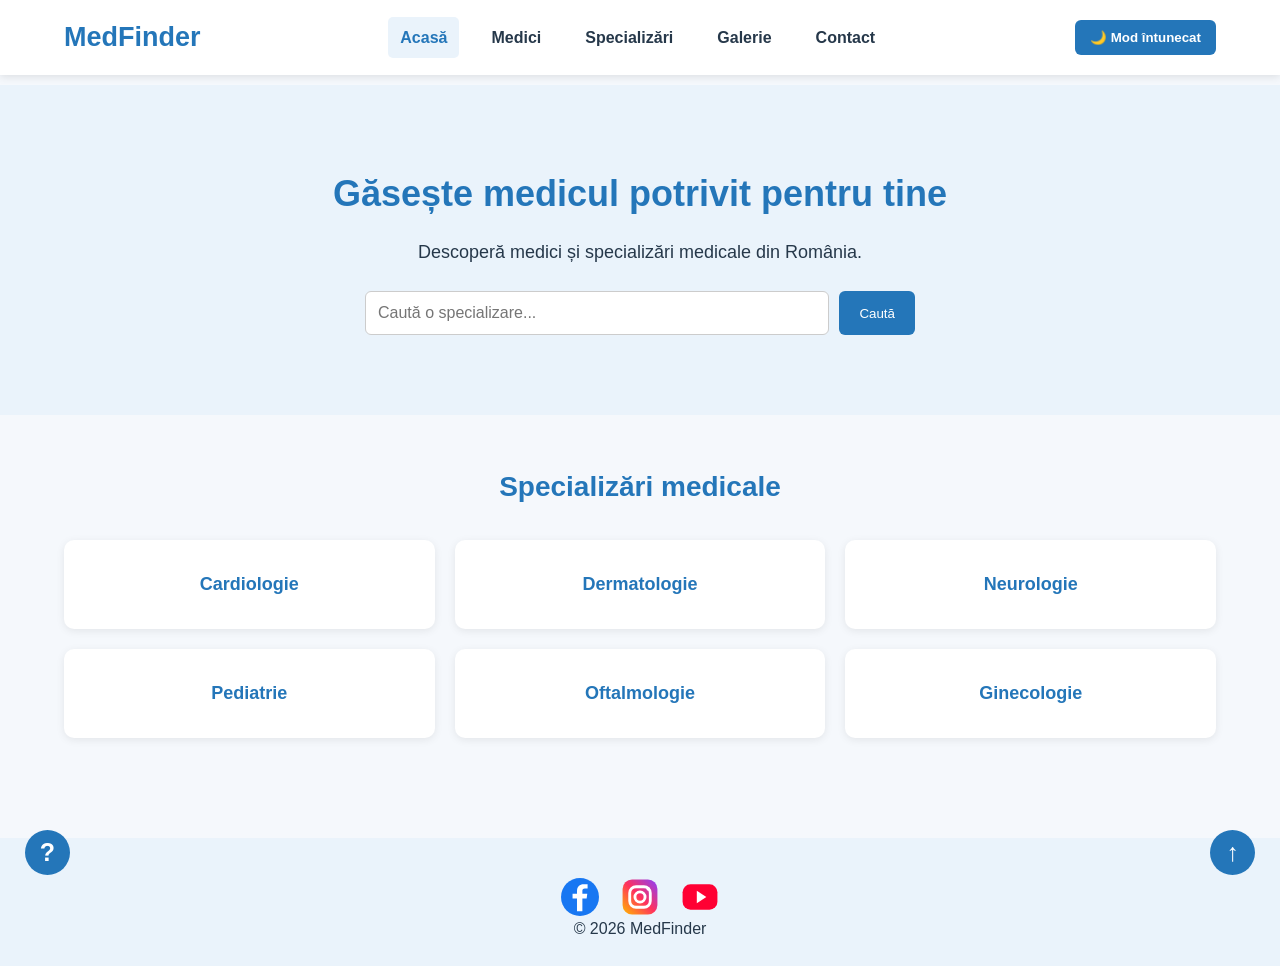
==== index.html @ 111abd62 "Add files via upload primul upload" ====
<!DOCTYPE html>
<html lang="ro">
<head>
    <meta charset="UTF-8">
    <meta name="viewport" content="width=device-width, initial-scale=1.0">
    <title>MedFinder - Acasă</title>
    <link rel="stylesheet" href="style.css">
</head>
<body>

<header>
    <div class="logo">MedFinder</div>

    <nav>
        <a href="index.html" class="active">Acasă</a>
        <a href="medici.html">Medici</a>
        <a href="specializari.html">Specializări</a>
        <a href="galerie.html">Galerie</a>
        <a href="contact.html">Contact</a>
    </nav>

    <button id="themeToggle">🌙 Mod întunecat</button>
</header>

<main>
    <section class="hero">
        <h1>Găsește medicul potrivit pentru tine</h1>
        <p>Descoperă medici și specializări medicale din România.</p>

        <div class="search-box">
            <input type="text" id="searchInput"
                placeholder="Caută o specializare...">
            <button onclick="searchDoctors()">Caută</button>
        </div>
    </section>

    <section class="specialties">
        <h2>Specializări medicale</h2>

        <div class="cards">
            <div class="card">Cardiologie</div>
            <div class="card">Dermatologie</div>
            <div class="card">Neurologie</div>
            <div class="card">Pediatrie</div>
            <div class="card">Oftalmologie</div>
            <div class="card">Ginecologie</div>
        </div>
    </section>
</main>

<!-- BUTON AJUTOR -->
<button id="helpButton" title="Ajutor">?</button>

<!-- FEREASTRA AJUTOR -->
<div id="helpBox">
    <h3>Ajutor MedFinder</h3>
    <p><strong>Acasă:</strong> Caută informații despre medici și specializări.</p>
    <p><strong>Medici:</strong> Caută medici după nume, specializare sau oraș.</p>
    <p><strong>Specializări:</strong> Explorează domeniile medicale.</p>
    <p><strong>Galerie:</strong> Selectează imaginile pentru a le mări.</p>
    <p><strong>Contact:</strong> Completează formularul pentru a valida un mesaj.</p>
    <button onclick="closeHelp()">Închide</button>
</div>

<!-- BUTON INAPOI SUS -->
<button id="backToTop" title="Înapoi sus">↑</button>

<!-- FOOTER -->
<footer>

    <div class="social-icons">

        <!-- FACEBOOK -->
        <span class="social-icon" role="img" aria-label="Facebook">
            <svg viewBox="0 0 24 24">
                <circle cx="12" cy="12" r="12" fill="#1877F2"/>
                <path fill="white" d="M13.5 21v-8h2.7l.4-3h-3.1V8.1c0-.9.3-1.5 1.6-1.5h1.7V4c-.3 0-1.3-.1-2.5-.1-2.5 0-4.2 1.5-4.2 4.3V10H7.3v3h2.8v8z"/>
            </svg>
        </span>

        <!-- INSTAGRAM -->
        <span class="social-icon" role="img" aria-label="Instagram">
            <svg viewBox="0 0 24 24">
                <defs>
                    <linearGradient id="instagramGradient" x1="0" y1="1" x2="1" y2="0">
                        <stop offset="0%" stop-color="#FFB800"/>
                        <stop offset="50%" stop-color="#FF315D"/>
                        <stop offset="100%" stop-color="#8A3FFC"/>
                    </linearGradient>
                </defs>
                <rect x="1" y="1" width="22" height="22" rx="6" fill="url(#instagramGradient)"/>
                <rect x="5.5" y="5.5" width="13" height="13" rx="4" fill="none" stroke="white" stroke-width="1.8"/>
                <circle cx="12" cy="12" r="3.2" fill="none" stroke="white" stroke-width="1.8"/>
                <circle cx="17.2" cy="6.9" r="1.1" fill="white"/>
            </svg>
        </span>

        <!-- YOUTUBE -->
        <span class="social-icon" role="img" aria-label="YouTube">
            <svg viewBox="0 0 24 24">
                <rect x="1" y="4" width="22" height="16" rx="5" fill="#FF0033"/>
                <path d="M10 8v8l6-4z" fill="white"/>
            </svg>
        </span>

    </div>

    <p>© 2026 MedFinder</p>

</footer>

<script src="script.js"></script>
</body>
</html>
---- style.css ----
/* =========================================
   STIL GENERAL MEDFINDER
========================================= */

* {
    margin: 0;
    padding: 0;
    box-sizing: border-box;
}

body {
    font-family: Arial, sans-serif;
    background-color: #f5f8fc;
    color: #26384a;
    line-height: 1.6;
    padding-top: 85px;
    transition: background-color 0.3s, color 0.3s;
}

main {
    min-height: 70vh;
}

/* =========================================
   MENIU PRINCIPAL
========================================= */

header {
    position: fixed;
    top: 0;
    left: 0;
    width: 100%;
    min-height: 75px;
    background-color: white;
    display: flex;
    justify-content: space-between;
    align-items: center;
    padding: 15px 5%;
    box-shadow: 0 2px 8px rgba(0, 0, 0, 0.1);
    z-index: 1000;
}

.logo {
    font-size: 27px;
    font-weight: bold;
    color: #2476b9;
}

nav {
    display: flex;
    gap: 20px;
}

nav a {
    text-decoration: none;
    color: #26384a;
    font-weight: bold;
    padding: 8px 12px;
    border-radius: 5px;
    transition: 0.3s;
}

nav a:hover {
    color: #2476b9;
}

nav a.active {
    color: #2476b9;
    background-color: #eaf3fb;
}

/* =========================================
   BUTON MOD INTUNECAT
========================================= */

#themeToggle {
    background-color: #2476b9;
    color: white;
    border: none;
    padding: 10px 15px;
    border-radius: 6px;
    cursor: pointer;
    font-weight: bold;
}

#themeToggle:hover {
    background-color: #1c5f96;
}

/* =========================================
   PAGINA PRINCIPALA
========================================= */

.hero {
    text-align: center;
    padding: 80px 20px;
    background-color: #eaf3fb;
}

.hero h1 {
    font-size: 36px;
    color: #2476b9;
    margin-bottom: 15px;
}

.hero p {
    font-size: 18px;
    margin-bottom: 25px;
}

.search-box {
    display: flex;
    justify-content: center;
    gap: 10px;
    max-width: 550px;
    margin: auto;
}

.search-box input {
    flex: 1;
    padding: 12px;
    border: 1px solid #ccc;
    border-radius: 6px;
    font-size: 16px;
}

.search-box button {
    padding: 12px 20px;
    background-color: #2476b9;
    color: white;
    border: none;
    border-radius: 6px;
    cursor: pointer;
}

.search-box button:hover {
    background-color: #1c5f96;
}

/* =========================================
   SPECIALIZARI MEDICALE
========================================= */

.specialties {
    padding: 50px 5%;
    text-align: center;
}

.specialties h2 {
    color: #2476b9;
    margin-bottom: 30px;
    font-size: 28px;
}

.cards {
    display: grid;
    grid-template-columns: repeat(3, 1fr);
    gap: 20px;
}

.card {
    background-color: white;
    padding: 30px 20px;
    border-radius: 10px;
    box-shadow: 0 2px 8px rgba(0, 0, 0, 0.08);
    font-size: 18px;
    font-weight: bold;
    color: #2476b9;
    transition: transform 0.3s;
}

.card:hover {
    transform: translateY(-5px);
}

/* =========================================
   TITLURI SI CONTINUT PAGINI
========================================= */

h1, h2, h3 {
    margin-bottom: 15px;
}

.page-title {
    text-align: center;
    color: #2476b9;
    margin: 35px 0;
}

.content {
    padding: 30px 5%;
}

/* =========================================
   TABEL MEDICI
========================================= */

table {
    width: 90%;
    margin: 30px auto;
    border-collapse: collapse;
    background-color: white;
}

th, td {
    border: 1px solid #ddd;
    padding: 12px;
    text-align: left;
}

th {
    background-color: #2476b9;
    color: white;
}

tr:nth-child(even) {
    background-color: #f2f6fa;
}

#doctorSearch {
    display: block;
    width: 90%;
    max-width: 500px;
    margin: 20px auto;
    padding: 12px;
    border: 1px solid #ccc;
    border-radius: 6px;
    font-size: 16px;
}

/* =========================================
   GALERIE FOTO
========================================= */

.gallery {
    display: grid;
    grid-template-columns: repeat(3, 1fr);
    gap: 20px;
    padding: 30px 5%;
}

.gallery img {
    width: 100%;
    height: 230px;
    object-fit: cover;
    border-radius: 8px;
    cursor: pointer;
    transition: transform 0.3s;
}

.gallery img:hover {
    transform: scale(1.03);
}

#imageViewer {
    display: none;
    position: fixed;
    z-index: 2000;
    inset: 0;
    background-color: rgba(0, 0, 0, 0.9);
    justify-content: center;
    align-items: center;
}

#imageViewer img {
    max-width: 85%;
    max-height: 80vh;
    object-fit: contain;
}

#imageViewer button {
    position: absolute;
    background: none;
    border: none;
    color: white;
    font-size: 35px;
    cursor: pointer;
}

#closeViewer {
    top: 20px;
    right: 30px;
}

#prevImage {
    left: 25px;
}

#nextImage {
    right: 25px;
}

/* =========================================
   FORMULAR CONTACT
========================================= */

.contact-form {
    width: 90%;
    max-width: 600px;
    margin: 30px auto;
    padding: 25px;
    background-color: white;
    border-radius: 10px;
    box-shadow: 0 2px 8px rgba(0, 0, 0, 0.08);
}

.contact-form label {
    display: block;
    margin-top: 15px;
    font-weight: bold;
}

.contact-form input,
.contact-form textarea {
    width: 100%;
    padding: 12px;
    margin-top: 5px;
    border: 1px solid #ccc;
    border-radius: 6px;
    font-family: Arial, sans-serif;
    font-size: 15px;
}

.contact-form textarea {
    min-height: 130px;
    resize: vertical;
}

.contact-form button {
    margin-top: 20px;
    padding: 12px 20px;
    background-color: #2476b9;
    color: white;
    border: none;
    border-radius: 6px;
    cursor: pointer;
}

.contact-form button:hover {
    background-color: #1c5f96;
}

/* =========================================
   FOOTER
========================================= */

footer {
    background-color: #eaf3fb;
    color: #26384a;
    text-align: center;
    padding: 25px 15px;
    margin-top: 50px;
}

/* =========================================
   BUTON AJUTOR
========================================= */

#helpButton {
    position: fixed;
    bottom: 25px;
    left: 25px;
    width: 45px;
    height: 45px;
    background-color: #2476b9;
    color: white;
    border: none;
    border-radius: 50%;
    font-size: 25px;
    font-weight: bold;
    cursor: pointer;
    z-index: 1500;
}

#helpButton:hover {
    background-color: #1c5f96;
}

#helpBox {
    display: none;
    position: fixed;
    bottom: 80px;
    left: 25px;
    width: 300px;
    max-width: calc(100% - 50px);
    padding: 20px;
    background-color: white;
    color: #26384a;
    border-radius: 10px;
    box-shadow: 0 3px 15px rgba(0, 0, 0, 0.2);
    z-index: 1500;
}

#helpBox h3 {
    color: #2476b9;
}

#helpBox p {
    margin-bottom: 10px;
    font-size: 14px;
}

#helpBox button {
    background-color: #2476b9;
    color: white;
    border: none;
    padding: 8px 15px;
    border-radius: 5px;
    cursor: pointer;
}

/* =========================================
   BUTON INAPOI SUS
========================================= */

#backToTop {
    position: fixed;
    bottom: 25px;
    right: 25px;
    width: 45px;
    height: 45px;
    background-color: #2476b9;
    color: white;
    border: none;
    border-radius: 50%;
    font-size: 25px;
    cursor: pointer;
    z-index: 1500;
}

#backToTop:hover {
    background-color: #1c5f96;
}

/* =========================================
   PICTOGRAME RETELE SOCIALE
========================================= */

.social-icons {
    display: flex;
    justify-content: center;
    align-items: center;
    gap: 22px;
    margin-top: 15px;
}

.social-icon {
    width: 38px;
    height: 38px;
    display: flex;
    justify-content: center;
    align-items: center;
    cursor: pointer;
    transition: transform 0.3s ease;
}

.social-icon svg {
    width: 100%;
    height: 100%;
    display: block;
}

.social-icon:hover {
    transform: scale(1.2);
}

/* =========================================
   MOD INTUNECAT
========================================= */

body.dark-mode {
    background-color: #18222e;
    color: #e6edf5;
}

body.dark-mode header {
    background-color: #243447;
}

body.dark-mode nav a {
    color: #e6edf5;
}

body.dark-mode nav a.active {
    color: #75b9f0;
    background-color: #344c65;
}

body.dark-mode .hero {
    background-color: #243447;
}

body.dark-mode .hero h1,
body.dark-mode .specialties h2,
body.dark-mode .page-title {
    color: #75b9f0;
}

body.dark-mode .card,
body.dark-mode .contact-form,
body.dark-mode #helpBox,
body.dark-mode table {
    background-color: #243447;
    color: #e6edf5;
}

body.dark-mode th {
    background-color: #2476b9;
}

body.dark-mode tr:nth-child(even) {
    background-color: #2c4056;
}

body.dark-mode footer {
    background-color: #243447;
    color: #e6edf5;
}

body.dark-mode input,
body.dark-mode textarea {
    background-color: #34485e;
    color: white;
    border-color: #53677d;
}

/* =========================================
   ADAPTARE TELEFON SI TABLETA
========================================= */

@media (max-width: 900px) {
    header {
        flex-wrap: wrap;
        justify-content: center;
        gap: 12px;
    }

    nav {
        flex-wrap: wrap;
        justify-content: center;
        gap: 8px;
    }

    body {
        padding-top: 150px;
    }

    .cards {
        grid-template-columns: repeat(2, 1fr);
    }

    .gallery {
        grid-template-columns: repeat(2, 1fr);
    }
}

@media (max-width: 600px) {
    header {
        position: relative;
        padding: 15px;
    }

    body {
        padding-top: 0;
    }

    nav {
        width: 100%;
    }

    nav a {
        padding: 6px 8px;
        font-size: 14px;
    }

    .hero {
        padding: 45px 15px;
    }

    .hero h1 {
        font-size: 27px;
    }

    .search-box {
        flex-direction: column;
    }

    .cards,
    .gallery {
        grid-template-columns: 1fr;
    }

    table {
        width: 100%;
        font-size: 13px;
    }

    th, td {
        padding: 8px;
    }
}
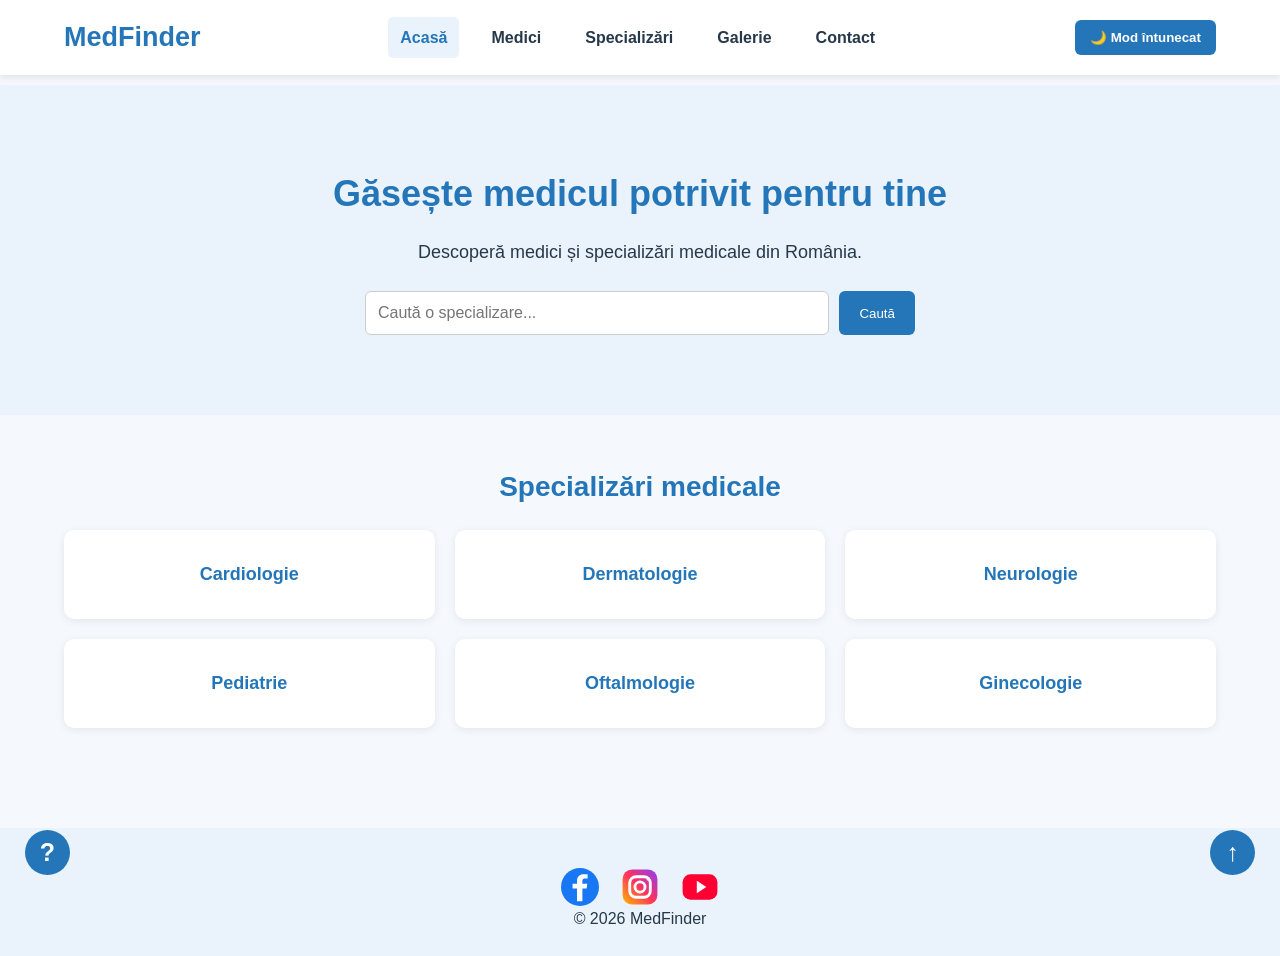
==== commit 02fe7d26: "Add files via upload" ====
--- a/index.html
+++ b/index.html
@@ -2,12 +2,37 @@
 <!DOCTYPE html>
 <html lang="ro">
 <head>
+    <!-- GOOGLE TAG MANAGER -->
+    <script>
+        (function(w,d,s,l,i){
+            w[l]=w[l]||[];
+            w[l].push({'gtm.start': new Date().getTime(),event:'gtm.js'});
+            var f=d.getElementsByTagName(s)[0],
+                j=d.createElement(s),
+                dl=l!='dataLayer'?'&l='+l:'';
+            j.async=true;
+            j.src='https://www.googletagmanager.com/gtm.js?id='+i+dl;
+            f.parentNode.insertBefore(j,f);
+        })(window,document,'script','dataLayer','GTM-P5SKVCCT');
+    </script>
+    <!-- SFARSIT GOOGLE TAG MANAGER -->
+
     <meta charset="UTF-8">
     <meta name="viewport" content="width=device-width, initial-scale=1.0">
     <title>MedFinder - Acasă</title>
     <link rel="stylesheet" href="style.css">
 </head>
+
 <body>
+
+<!-- GOOGLE TAG MANAGER (NOSCRIPT) -->
+<noscript>
+    <iframe src="https://www.googletagmanager.com/ns.html?id=GTM-P5SKVCCT"
+        height="0" width="0"
+        style="display:none;visibility:hidden">
+    </iframe>
+</noscript>
+<!-- SFARSIT GOOGLE TAG MANAGER -->
 
 <header>
     <div class="logo">MedFinder</div>
--- a/style.css
+++ b/style.css
@@ -147,9 +147,13 @@
     text-align: center;
 }
 
+.specialties h1,
 .specialties h2 {
     color: #2476b9;
-    margin-bottom: 30px;
+    margin-bottom: 20px;
+}
+
+.specialties h2 {
     font-size: 28px;
 }
 
@@ -253,41 +257,89 @@
     transform: scale(1.03);
 }
 
+/* =========================================
+   VIZUALIZARE IMAGINE MARITA
+========================================= */
+
 #imageViewer {
     display: none;
     position: fixed;
     z-index: 2000;
     inset: 0;
-    background-color: rgba(0, 0, 0, 0.9);
+    width: 100%;
+    height: 100%;
+    background-color: rgba(0, 0, 0, 0.92);
+
     justify-content: center;
     align-items: center;
+    gap: 20px;
+    padding: 70px 100px;
 }
 
 #imageViewer img {
-    max-width: 85%;
+    display: block;
+    max-width: 75%;
     max-height: 80vh;
+    width: auto;
+    height: auto;
     object-fit: contain;
-}
-
-#imageViewer button {
+    border-radius: 8px;
+}
+
+/* Buton inchidere */
+
+#imageViewer .viewer-close {
     position: absolute;
-    background: none;
-    border: none;
-    color: white;
-    font-size: 35px;
-    cursor: pointer;
-}
-
-#closeViewer {
     top: 20px;
     right: 30px;
-}
-
-#prevImage {
+    width: 45px;
+    height: 45px;
+    display: flex;
+    justify-content: center;
+    align-items: center;
+
+    background-color: transparent;
+    border: none;
+    color: white;
+    font-size: 42px;
+    line-height: 1;
+    cursor: pointer;
+    transition: 0.3s;
+}
+
+#imageViewer .viewer-close:hover {
+    color: #75b9f0;
+    transform: scale(1.15);
+}
+
+/* Butoane anterior si urmatoarea */
+
+#imageViewer .viewer-nav {
+    position: absolute;
+    top: 50%;
+    transform: translateY(-50%);
+
+    background-color: #2476b9;
+    color: white;
+    border: none;
+    border-radius: 6px;
+
+    padding: 12px 18px;
+    font-size: 16px;
+    font-weight: bold;
+    cursor: pointer;
+    transition: background-color 0.3s, transform 0.3s;
+}
+
+#imageViewer .viewer-nav:hover {
+    background-color: #1c5f96;
+}
+
+#imageViewer .viewer-prev {
     left: 25px;
 }
 
-#nextImage {
+#imageViewer .viewer-next {
     right: 25px;
 }
 
@@ -351,6 +403,38 @@
     text-align: center;
     padding: 25px 15px;
     margin-top: 50px;
+}
+
+/* =========================================
+   PICTOGRAME RETELE SOCIALE
+========================================= */
+
+.social-icons {
+    display: flex;
+    justify-content: center;
+    align-items: center;
+    gap: 22px;
+    margin-top: 15px;
+}
+
+.social-icon {
+    width: 38px;
+    height: 38px;
+    display: flex;
+    justify-content: center;
+    align-items: center;
+    cursor: pointer;
+    transition: transform 0.3s ease;
+}
+
+.social-icon svg {
+    width: 100%;
+    height: 100%;
+    display: block;
+}
+
+.social-icon:hover {
+    transform: scale(1.2);
 }
 
 /* =========================================
@@ -434,38 +518,6 @@
 }
 
 /* =========================================
-   PICTOGRAME RETELE SOCIALE
-========================================= */
-
-.social-icons {
-    display: flex;
-    justify-content: center;
-    align-items: center;
-    gap: 22px;
-    margin-top: 15px;
-}
-
-.social-icon {
-    width: 38px;
-    height: 38px;
-    display: flex;
-    justify-content: center;
-    align-items: center;
-    cursor: pointer;
-    transition: transform 0.3s ease;
-}
-
-.social-icon svg {
-    width: 100%;
-    height: 100%;
-    display: block;
-}
-
-.social-icon:hover {
-    transform: scale(1.2);
-}
-
-/* =========================================
    MOD INTUNECAT
 ========================================= */
 
@@ -492,6 +544,7 @@
 }
 
 body.dark-mode .hero h1,
+body.dark-mode .specialties h1,
 body.dark-mode .specialties h2,
 body.dark-mode .page-title {
     color: #75b9f0;
@@ -530,6 +583,7 @@
 ========================================= */
 
 @media (max-width: 900px) {
+
     header {
         flex-wrap: wrap;
         justify-content: center;
@@ -556,6 +610,7 @@
 }
 
 @media (max-width: 600px) {
+
     header {
         position: relative;
         padding: 15px;
@@ -599,4 +654,36 @@
     th, td {
         padding: 8px;
     }
-}
+
+    /* Galerie pe telefon */
+
+    #imageViewer {
+        padding: 65px 15px;
+    }
+
+    #imageViewer img {
+        max-width: 100%;
+        max-height: 65vh;
+    }
+
+    #imageViewer .viewer-close {
+        top: 12px;
+        right: 15px;
+    }
+
+    #imageViewer .viewer-nav {
+        top: auto;
+        bottom: 25px;
+        transform: none;
+        padding: 10px 13px;
+        font-size: 14px;
+    }
+
+    #imageViewer .viewer-prev {
+        left: 15px;
+    }
+
+    #imageViewer .viewer-next {
+        right: 15px;
+    }
+}
